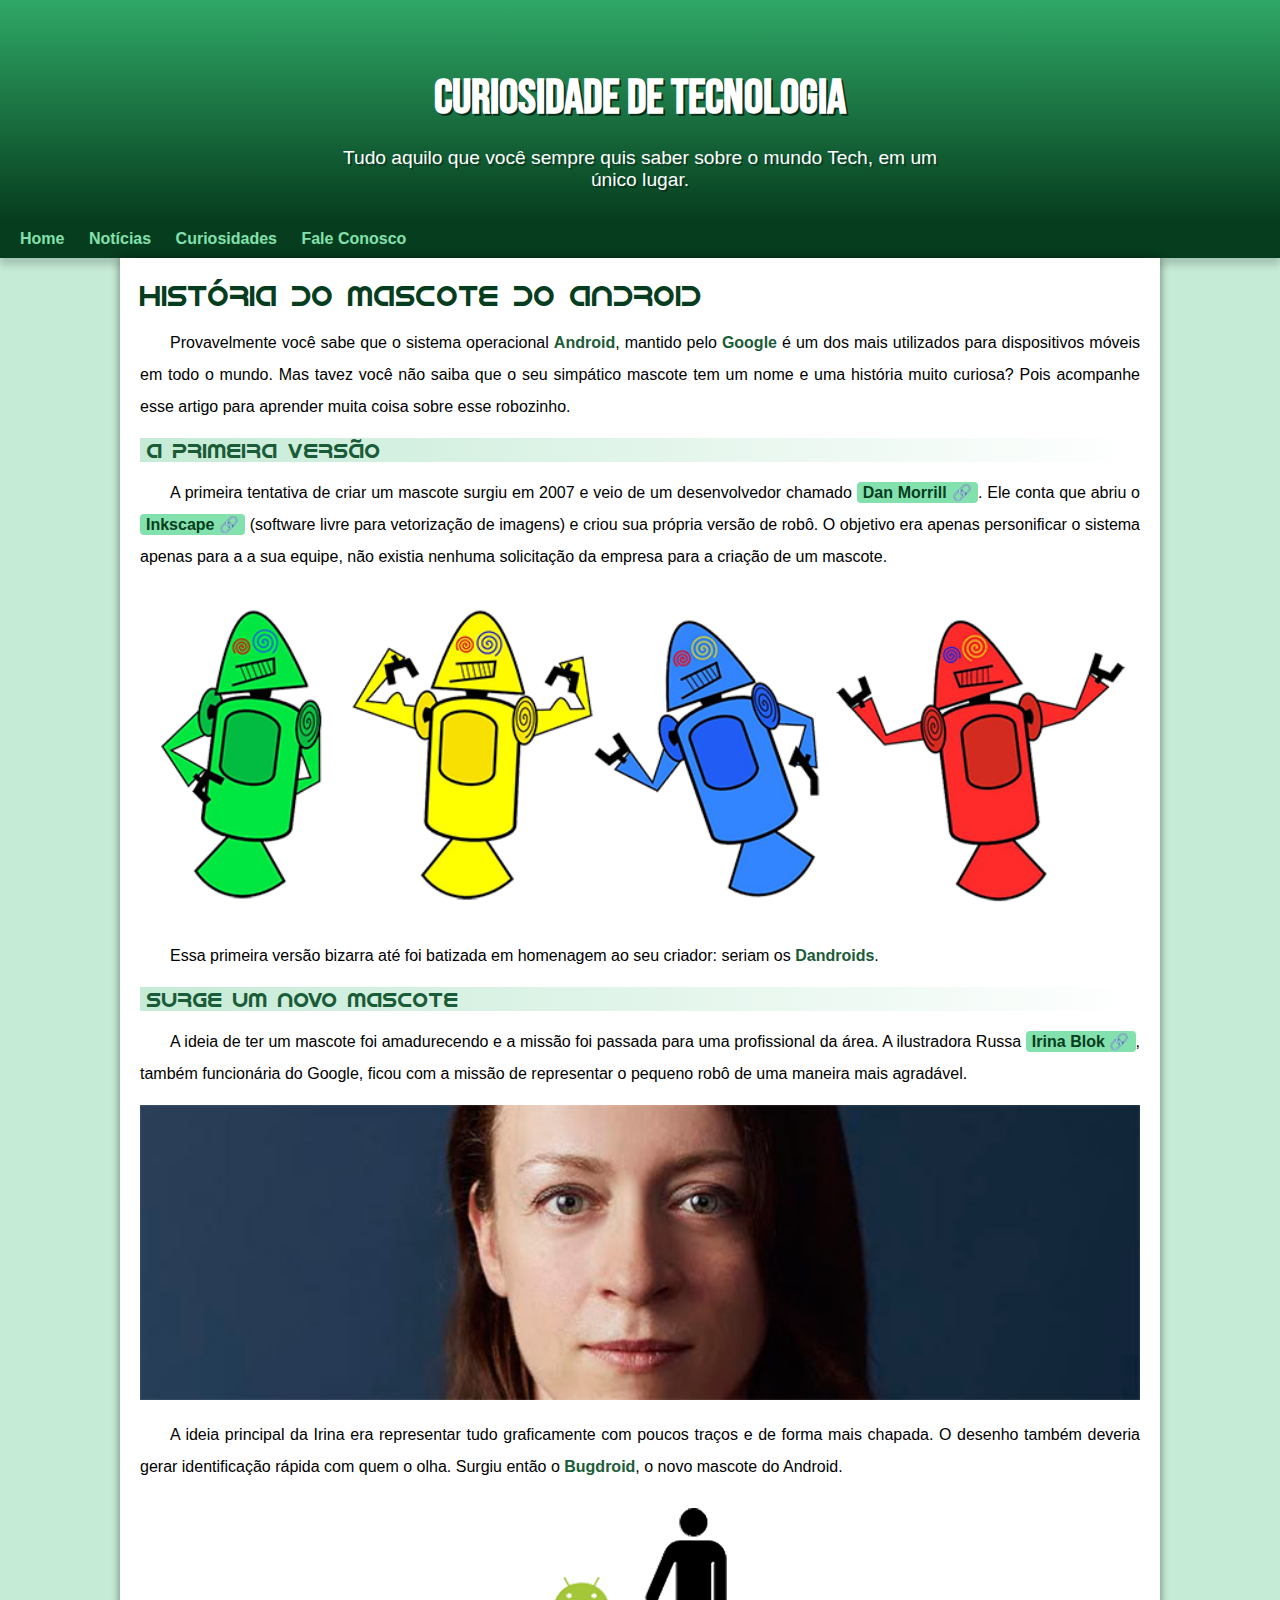
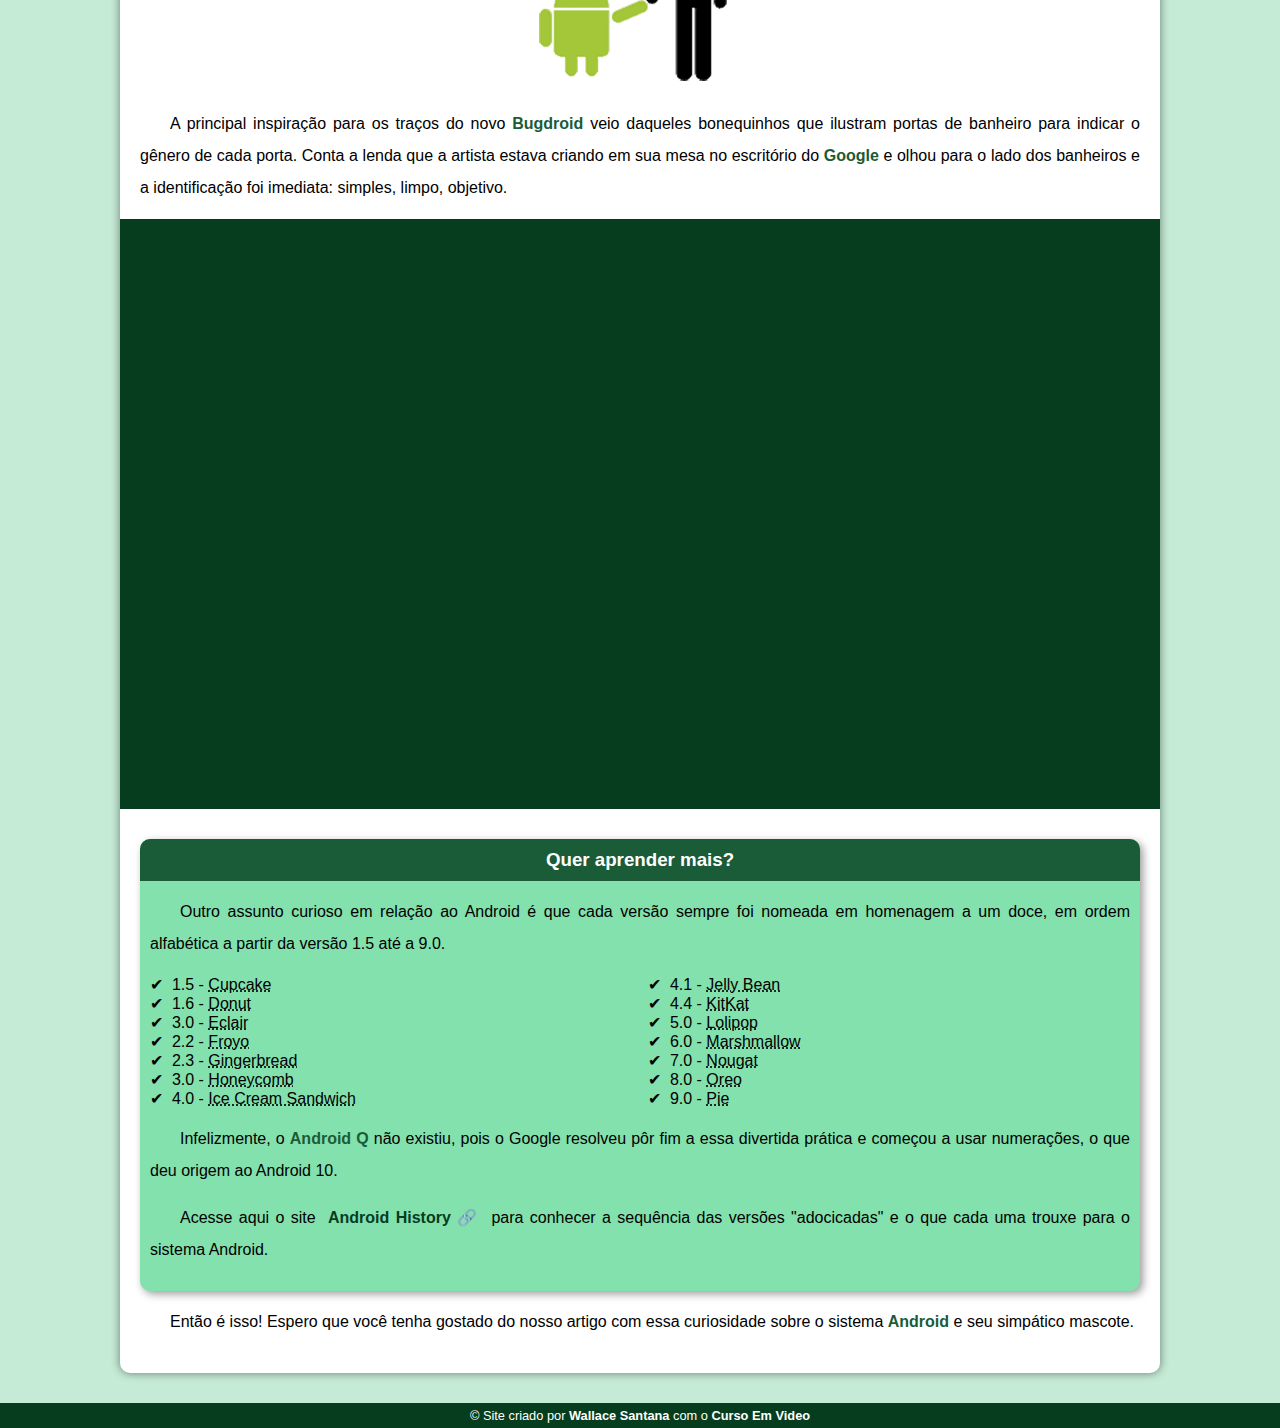
==== index.html @ 73cec9f4 "troca do diretorio" ====
<!DOCTYPE html>
<html lang="pt-br">
<head>
    <meta charset="UTF-8">
    <meta name="viewport" content="width=device-width, initial-scale=1.0">
    <title>Curiosidade de Tecnologia</title>
    <link rel="shortcut icon" href="imagens/favicon.ico" type="image/x-icon">
    <link rel="stylesheet" href="estilo/style.css">
</head>
<body>
    <header>
        <h1 id="titulo">Curiosidade De Tecnologia</h1>
        <p>Tudo aquilo que você sempre quis saber sobre o mundo Tech, em um único lugar.</p>

        
    </header>
    <nav>
        <a href="#">Home</a>
        <a href="noticias.html">Notícias</a>
        <a href="#">Curiosidades</a>
        <a href="#">Fale Conosco</a>
    </nav>
    <main>
        <article>
            <h1>História do Mascote do Android</h1>

        <p>Provavelmente você sabe que o sistema operacional <strong>Android</strong>, mantido pelo <strong>Google</strong> é um dos mais utilizados para dispositivos móveis em todo o mundo. Mas tavez você não saiba que o seu simpático mascote tem um nome e uma história muito curiosa? Pois acompanhe esse artigo para aprender muita coisa sobre esse robozinho.</p>

        <h2>A primeira versão</h2>

        <p>A primeira tentativa de criar um mascote surgiu em 2007 e veio de um desenvolvedor chamado <a href="https://androidcommunity.com/dan-morrill-shows-us-the-android-mascot-that-almost-was-20130103/" target="_blank" class="externo">Dan Morrill</a>. Ele conta que abriu o <a href="https://inkscape.org/pt-br/" target="_blank" class="externo">Inkscape</a> (software livre para vetorização de imagens) e criou sua própria versão de robô. O objetivo era apenas personificar o sistema apenas para a a sua equipe, não existia nenhuma solicitação da empresa para a criação de um mascote.</p>

        <picture>
            <source media="(max-width:680px )" srcset="imagens\dan-droids-pq.png">
            <img src="imagens/dan-droids.png" alt="Primeiro mascote android">
        </picture>

        <p>Essa primeira versão bizarra até foi batizada em homenagem ao seu criador: seriam os <strong>Dandroids</strong>.</p>

        <h2>Surge um novo mascote</h2>

        <p>A ideia de ter um mascote foi amadurecendo e a missão foi passada para uma profissional da área. A ilustradora Russa <a href="https://www.irinablok.com/android" target="_blank" class="externo">Irina Blok</a>, também funcionária do Google, ficou com a missão de representar o pequeno robô de uma maneira mais agradável.</p>

        <picture>
            <source media="(max-width: 680px )" srcset="imagens\irina-blok-pq.jpg">
            <img src="imagens/irina-blok.jpg" alt="Imagem da cridora do mascote android">
        </picture> 
        
        <p>A ideia principal da Irina era representar tudo graficamente com poucos traços e de forma mais chapada. O desenho também deveria gerar identificação rápida com quem o olha. Surgiu então o <strong>Bugdroid</strong>, o novo mascote do Android.</p>

        <img src="imagens/bugdroid.png" alt="Mascote Adriod" class="pequena">

        <p>A principal inspiração para os traços do novo <strong>Bugdroid</strong> veio daqueles bonequinhos que ilustram portas de banheiro para indicar o gênero de cada porta. Conta a lenda que a artista estava criando em sua mesa no escritório do <strong>Google</strong> e olhou para o lado dos banheiros e a identificação foi imediata: simples, limpo, objetivo.</p>
        <div class="video">
            <iframe width="560" height="315" src="https://www.youtube.com/embed/l2UDgpLz20M?si=rmTpN5mS42FemA6G" title="YouTube video player" frameborder="0" allow="accelerometer; autoplay; clipboard-write; encrypted-media; gyroscope; picture-in-picture; web-share" allowfullscreen></iframe>
        </div>
        <aside>
            <h3>Quer aprender mais?</h3>
            
            <p>Outro assunto curioso em relação ao Android é que cada versão sempre foi nomeada em homenagem a um doce, em ordem alfabética a partir da versão 1.5 até a 9.0.</p>
            
            <ul>
                <li>1.5 - <abbr title="Bolo de Copo">Cupcake</abbr></li>

                <li>1.6 - <abbr title="Rosquinha">Donut</abbr></li>

                <li>3.0 - <abbr title="Bomba">Eclair</abbr></li>

                <li>2.2 - <abbr title="Iorgurte Congelado">Froyo</abbr></li>

                <li>2.3 - <abbr title="Biscoito de Gengibre">Gingerbread</abbr></li>

                <li>3.0 - <abbr title="Favo de Mel">Honeycomb</abbr></li>

                <li>4.0 - <abbr title="Sanduíche de Sorverte">Ice Cream Sandwich</abbr></li>

                <li>4.1 - <abbr title="Jujuba">Jelly Bean</abbr></li>

                <li>4.4 - <abbr title="KitKat">KitKat</abbr></li>

                <li>5.0 - <abbr title="Pirulito">Lolipop</abbr></li>

                <li>6.0 - <abbr title="Marshmallow">Marshmallow</abbr></li>

                <li>7.0 - <abbr title="Torrone">Nougat</abbr></li>

                <li>8.0 - <abbr title="Oreo">Oreo</abbr></li>

                <li>9.0 - <abbr title="Torta">Pie</abbr></li>
            </ul>
            
            <p>Infelizmente, o <strong>Android Q</strong> não existiu, pois o Google resolveu pôr fim a essa divertida prática e começou a usar numerações, o que deu origem ao Android 10.</p>
            
            <p>Acesse aqui o site <a href="https:/www.android.com/intl/en_uk/history/#/dunout" target="_blank" class="externo">Android History</a> para conhecer a sequência das versões "adocicadas" e o que cada uma trouxe para o sistema Android.</p>

        </aside>


        <p>Então é isso! Espero que você tenha gostado do nosso artigo com essa curiosidade sobre o sistema <strong>Android</strong> e seu simpático mascote.</p>
        </article>
    </main>
    <footer>
        <p>&copy Site criado por <a href="https://github.com/wallacemt" target="_blank">Wallace Santana</a> com o <a href="https://www.youtube.com/@CursoemVideo">Curso Em Video</a></p>
    </footer>
</body>
</html>
---- estilo/style.css ----
@charset "UTF-8";

@import url('https://fonts.googleapis.com/css2?family=Bebas+Neue&display=swap');

@font-face {
    font-family: "Android";
    src: url('../fontes/idroid.otf') format('opentype');
    font-weight: normal;
}


:root {
    --cor0: #c5ebd6;
    --cor1: #83e1ad;
    --cor2: #3ddc84;
    --cor3: #2fa866;
    --cor4: #1a5c37;
    --cor5: #063d1e;
    
    --font-padrao: Arial, Verdana, Helvetica, sans-serif;
    --font-destaque:'Bebas Neue', sans-serif;
    --font-android: 'Android', sans-serif;
}

*{
    margin: 0px;
    padding: 0px;
    
}

body{
    background-color: var(--cor0);
    font-family: var(--font-padrao);
}
a.externo::after{
    content: '\00A0\1F517';

}
header{
    background-image: linear-gradient(to bottom, var(--cor3), var(--cor5));
    background-color: var(--cor4);
    min-height: 180px;
    text-align: center;
    padding-top: 40px;
    font-weight: normal;
}

header > h1{ 
    color: white;
    font-family: var(--font-destaque);
    margin-top: 30px;
    font-size: 3em;
    margin-bottom: 20px;
    text-shadow: 2px 2px 0px rgba(0, 0, 0, 0.61);
}
header > p {
    font-family: var(--font-padrao);
    font-size: 1.2em;
    color: white;
    max-width: 600px;
    margin: auto;
    margin-bottom: 20px;
    padding-right: 10px;
    padding-left: 10px;
    text-shadow: 2px 2px 0px rgba(0, 0, 0, 0.308);
}

nav{
    background-color: var(--cor5);
    padding: 10px;
    box-shadow: 0px 7px 7px rgba(0, 0, 0, 0.164);
}
nav > a { 
    color: var(--cor1);
    padding: 10px;
    border-radius: 5px;
    text-decoration: none;
    font-weight: bold;
    transition-duration: .3s;
}

nav > a:hover {
    background-color: var(--cor2);
    color: var(--cor5)
}

main{
    min-width: 300px;
    max-width: 1000px;
    margin: auto;
    margin-bottom: 30px;
    background-color: white;
    padding: 20px;
    box-shadow: 0px 0px 10px rgba(0, 0, 0, 0.473);
    border-bottom-left-radius: 10px;
    border-bottom-right-radius: 10px;
    
}

main img {
    width: 100%;
}
main img.pequena{
    max-width: 300px;
    display: block;
    margin: auto;
}
h1{
    color: var(--cor5);
}
main h1{
    font-size: 1.8em;
}

main h2{ 
    color: var(--cor4);
    font-size: 1.3em;
    background-image: linear-gradient(to right, var(--cor0), transparent);
    text-indent: 7px;
}

main > article > h1, h2 {
    font-family: var(--font-android);
    font-weight: normal;
}
main p {
    margin: 15px 0px;
    text-align: justify;
    text-indent: 30px;
    font-size: 1em;
    line-height: 2em;
}
main a{
    text-decoration: none;
    font-weight: bold;
    color: var(--cor5);
    background-color: var(--cor1 );
    padding: 2px 6px;
    border-radius: 4px;
}

main a:hover{
    text-decoration: underline;
    color: var(--cor4);
    border-radius: 0px;

}

main strong{
    font-weight: bolder;
    color: var(--cor4);
}

div.video{
    background-color: var(--cor5);
    margin-bottom: 30px;
    margin: 0 -20px 30px -20px;
    padding: 20px;
    padding-bottom: 59%;
    padding-top: 0%;
    position: relative;
}

div.video > iframe{
    position: absolute;
    top:5%;
    left:5%;
    width:  90% ;
    height: 90%;
}

aside {
    background-color: var(--cor1);
    padding: 10px;
    border-radius: 10px;
    box-shadow: 3px 3px 8px rgba(0, 0, 0, 0.397) ;
}

aside > ul {
    list-style-type: '\2714\00A0\00A0';
    list-style-position: inside;
    columns: 2;
}
aside > h3{
    background-color: var(--cor4);
    text-align: center;
    color: white;
    padding: 10px;
    margin: -10px -10px 0px -10px;
    border-radius: 10px 10px 0px 0px;
}
footer{
    background-color: var(--cor5);
    color: white;
    text-align: center;
    font-size: 0.8em;
    padding: 5px;
}
footer > p > a{
    color: white;
    font-weight: bold;
    text-decoration: none;
}

footer a:hover{
    text-decoration: underline;
    background-color: var(--cor4);
    border-radius: 2px;
    color: var(--cor1);

}
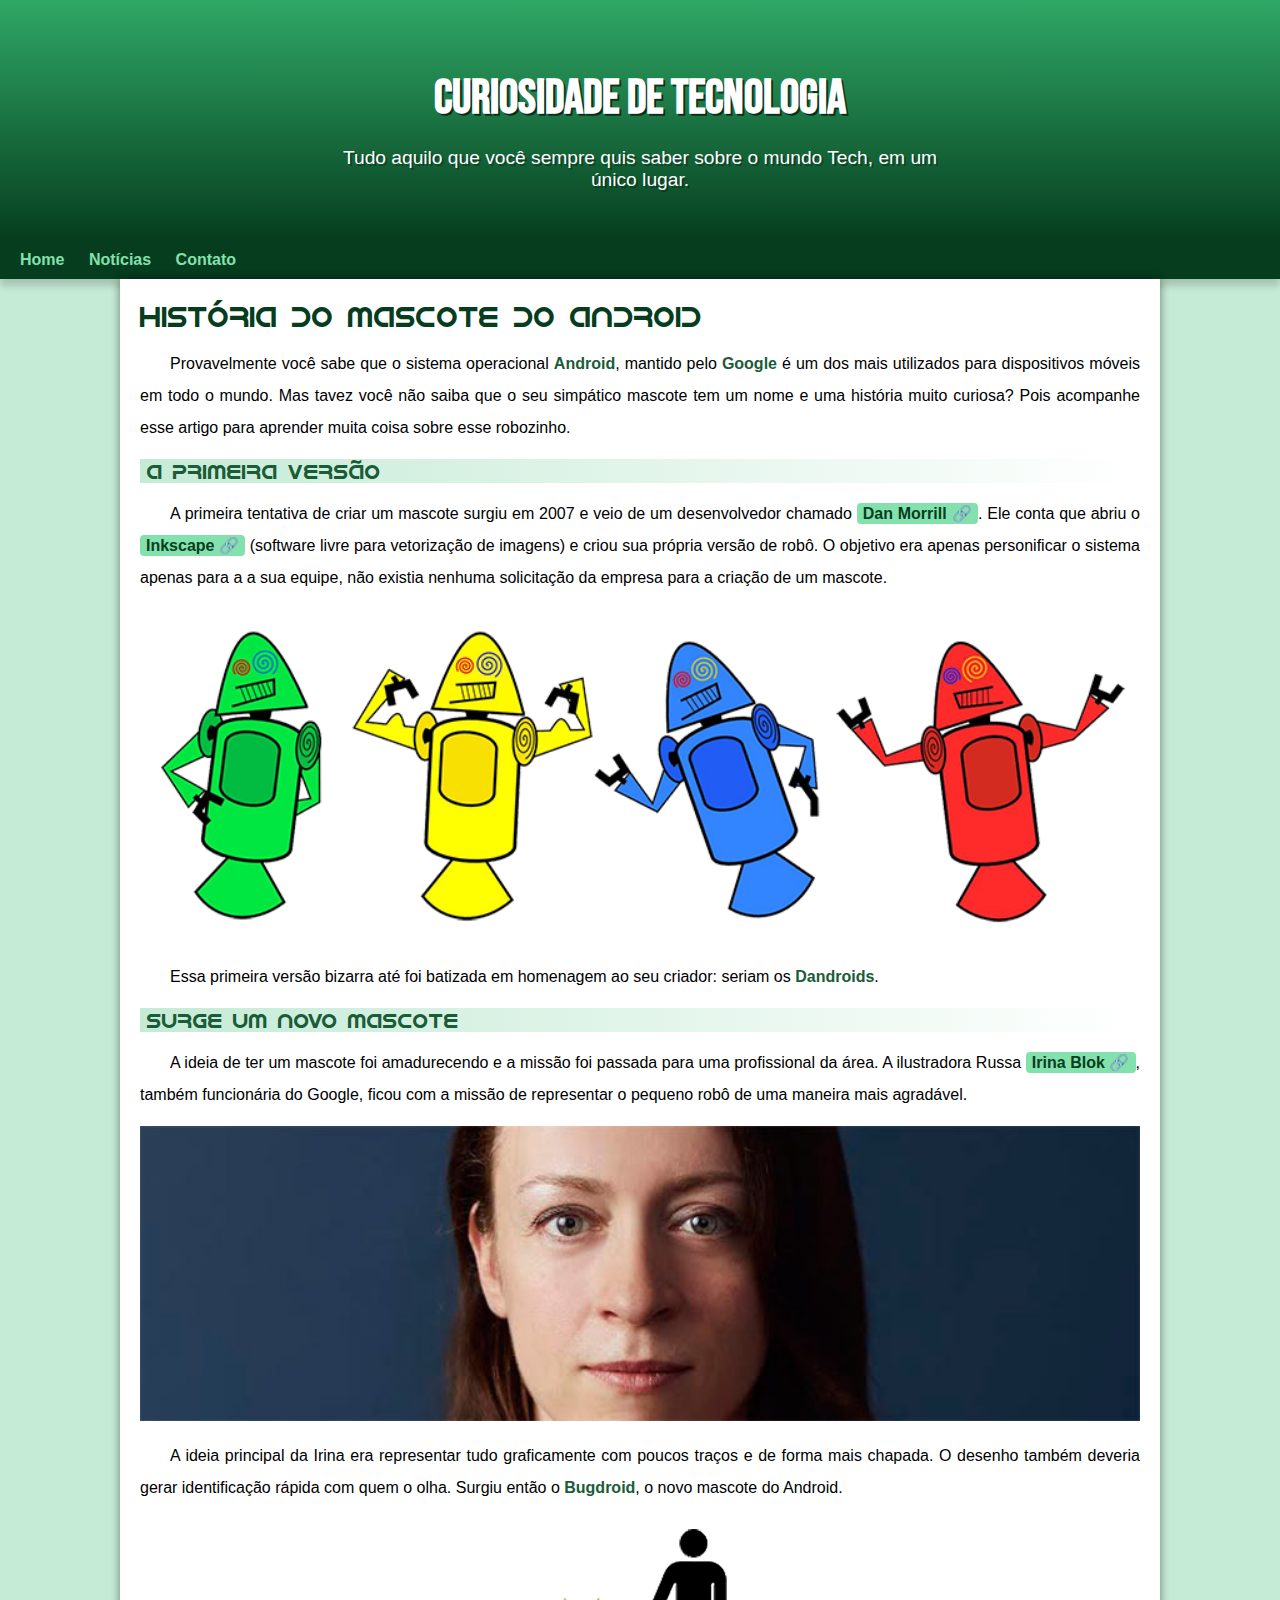
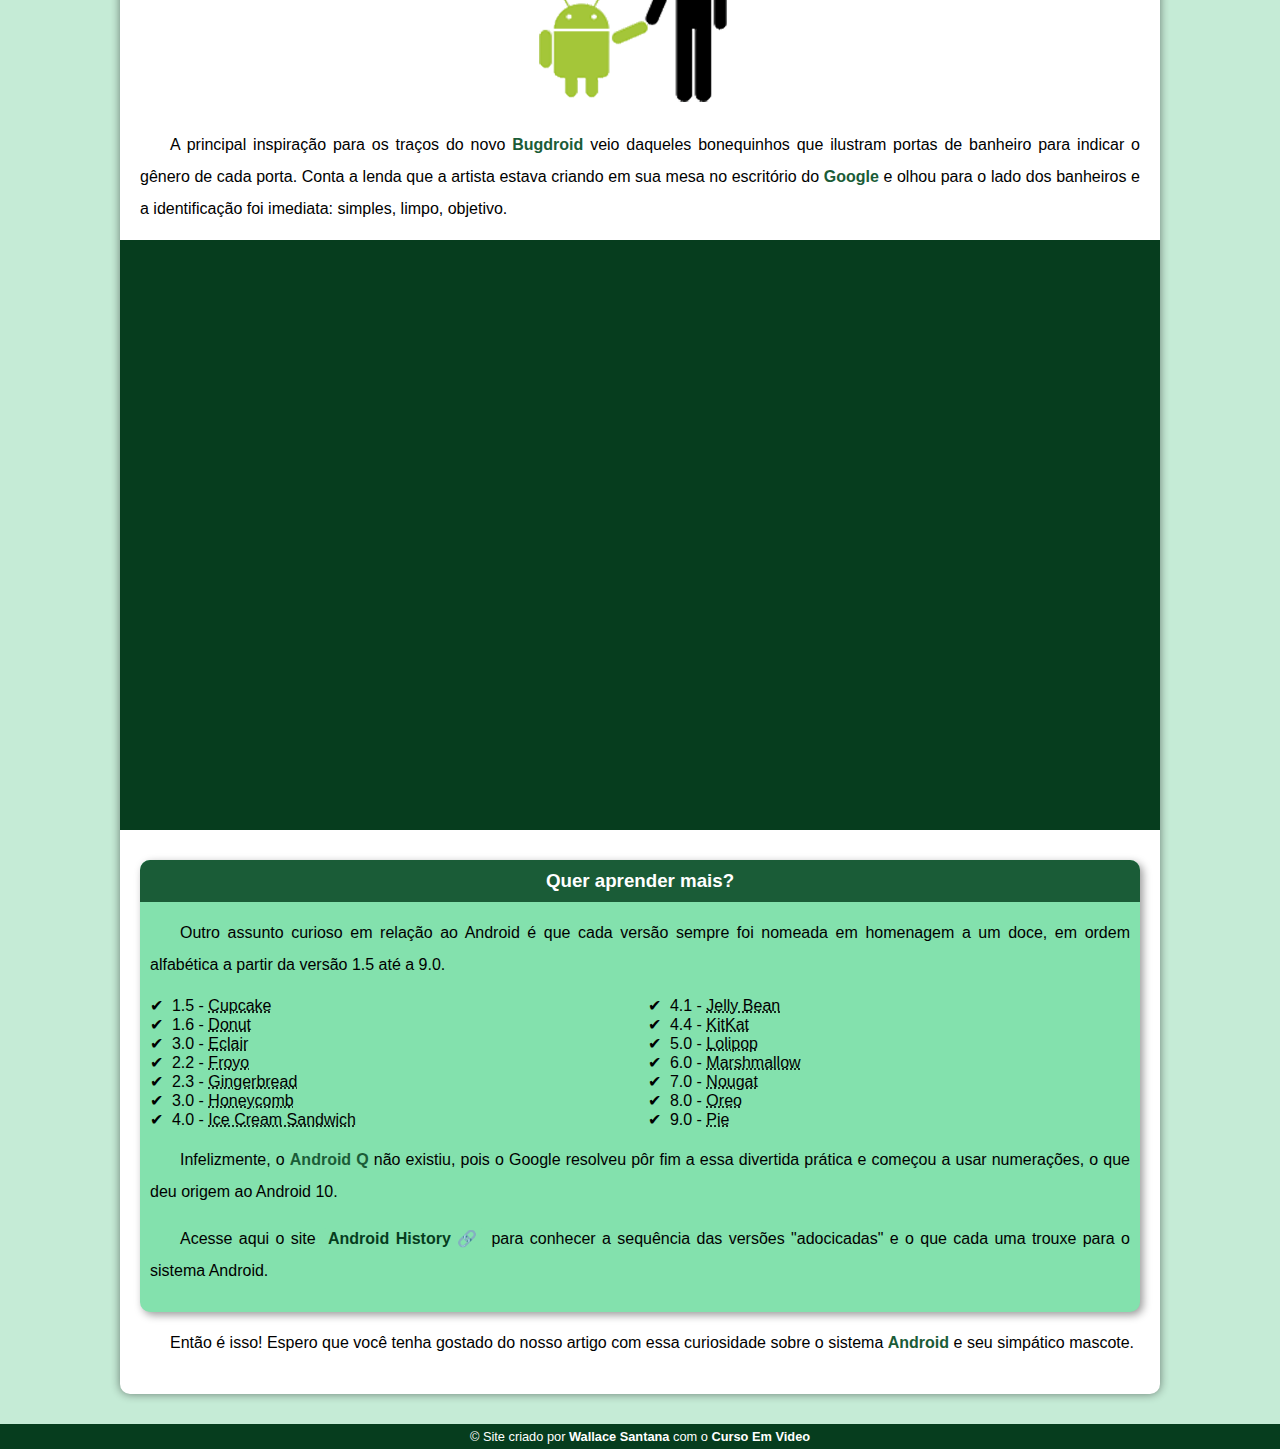
==== commit 1bb40240: "Problema de Padding resolvido" ====
--- a/index.html
+++ b/index.html
@@ -17,8 +17,7 @@
     <nav>
         <a href="#">Home</a>
         <a href="noticias.html">Notícias</a>
-        <a href="#">Curiosidades</a>
-        <a href="#">Fale Conosco</a>
+        <a href="#">Contato</a>
     </nav>
     <main>
         <article>
--- a/estilo/style.css
+++ b/estilo/style.css
@@ -59,7 +59,7 @@
     color: white;
     max-width: 600px;
     margin: auto;
-    margin-bottom: 20px;
+    padding-bottom: 50px;
     padding-right: 10px;
     padding-left: 10px;
     text-shadow: 2px 2px 0px rgba(0, 0, 0, 0.308);
